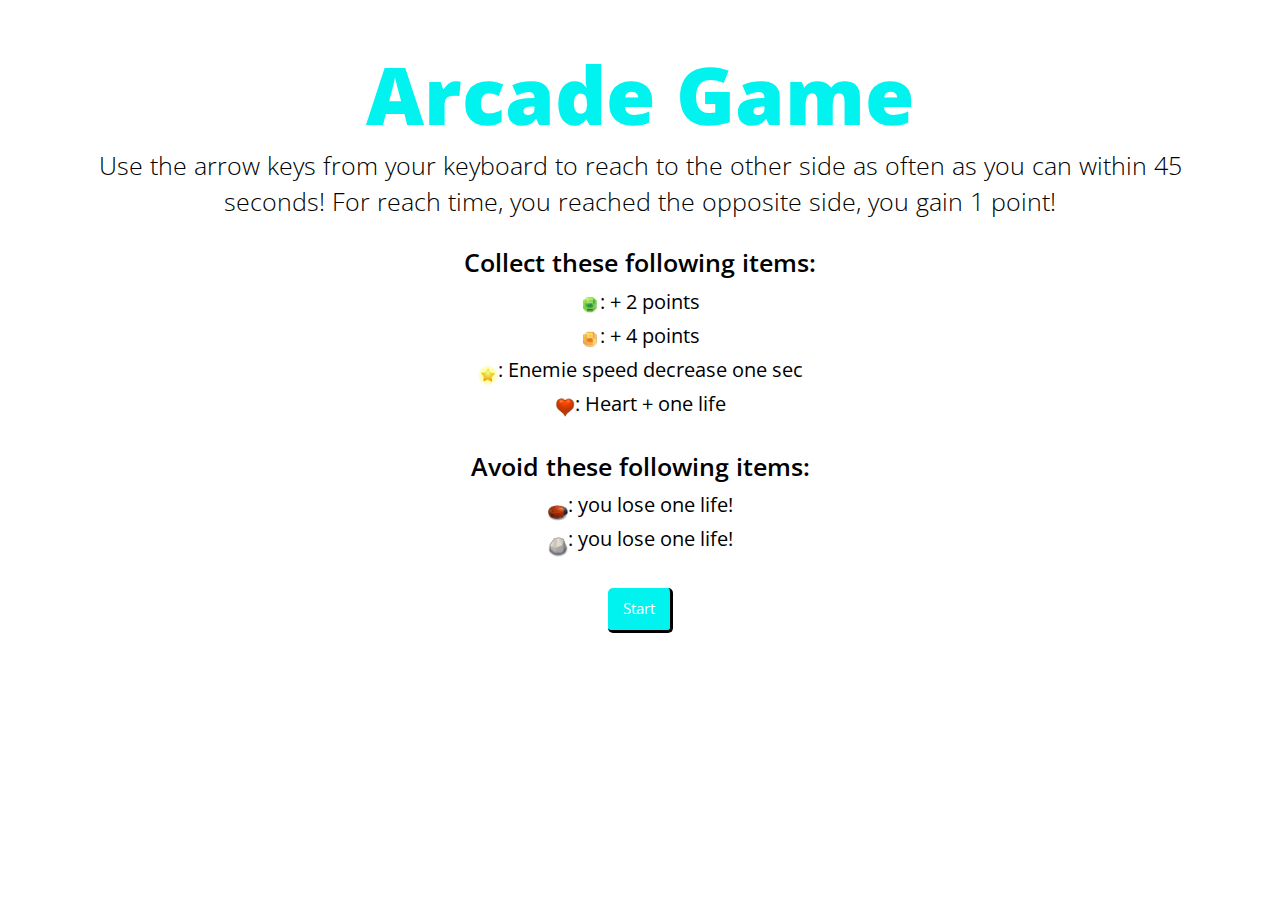
==== index.html @ 3a2a66f4 "Game" ====
<!DOCTYPE html>

<html>
<head>
    <meta charset="UTF-8">
    <title>Effective JavaScript: Frogger-Clone</title>
    <!--Page Styles and Font-->
    <link href="https://fonts.googleapis.com/css?family=Open+Sans:400,300,600,800" rel="stylesheet">
    <link rel="stylesheet" href="css/bootstrap.css">
    <link rel="stylesheet" href="css/style.css">
</head>
<body>
<div class="container">
    <header>
        <h1 id="heading">Arcade Game</h1>
        <div id="instruction">
            <p>Use the arrow keys from your keyboard to reach to the other side as often as you can within 45 seconds! For reach time, you reached the opposite side, you gain 1 point!</p>
            <h2>Collect these following items:</h2>
            <ul>
                <li><img src="images/GemGreenKopie.png" alt="green Gem" style="width:20px;height:34px;">: + 2 points</li>
                <li><img src="images/GemOrangeKopie.png" alt="orange Gem" style="width:20px;height:34px;">: + 4 points</li>
                <li><img src="images/Star.png" alt="Star" style="width:20px;height:34px;">: Enemie speed decrease one sec</li>
                <li><img src="images/Heart.png" alt="Heart" style="width:20px;height:34px;">: Heart + one life</li>
            </ul>
            <h2>Avoid these following items:</h2>
            <ul>
                <li><img src="images/enemy-bug.png" alt="Bug" style="width:20px;height:34px;">: you lose one life!</li>
                <li><img src="images/Rock.png" alt="Rock" style="width:20px;height:34px;">: you lose one life!</li>
            </ul>
        </div>
        <div id="timer"></div>
        <div id="life"></div>
        <div id="score"></div>
        <button id="start">Start</button>
        <button id="try-again" onClick="history.go(0)">Try Again</button>
    </header>

    <div id="game-board"></div>
    <div>
        <h1 id="no-life"></h1>
        <h1 id="gameOver-message"></h1>
    </div>

    <script src="js/resources.js"></script>
    <script src="js/app.js"></script>
    <script src="js/engine.js"></script>
    </div>
</body>
</html>
---- css/style.css ----
/* Generic Styles */
*{
    padding:0;
    margin:0;
    font-family: "Open Sans", sans-serif;
    color: #000;
}
body {
    text-align: center;
}

header {
    text-align: center;
}

h1{
    font-size: 80px;
    margin-top: 50px;
    font-weight: 800;
    color: #01f3f0;
}

h2 {
    font-size: 25px;
    font-weight:600;
    margin: 30px auto 10px auto;
    width: 600px;
}

p {
    font-size: 25px;
    font-weight: 300;
}

#gameOver-message {
    font-size: 40px;
    font-weight:600;
    text-align: center;
    color: #01f3f0;
}

ul{
    text-align: left;
    width: 400px;
    margin: 0 auto;
    font-size: 20px;
    text-align: center;
    list-style-type: none;
}

#score,
#life,
#timer,
#try-again {
    display: none;
    font-size: 2em;
    font-weight: 400;
    margin-right: 3em;
    color: black;
    border-radius: 0.2em;
    padding: 0.2em;
}


#game-board{
    display: none;
    margin: 20px 30px;
    font-size: 30px;
    font-weight: 300;
}
#instruction{
    margin-bottom:30px;
}
button {
    font-size: 15px;
    border-radius: 5px;
    color: white;
    background-color: #01f3f0;
    border: 0;
    border-bottom: 3px solid black;
    border-right: 3px solid black;
    padding: 10px 15px;
    margin-bottom: 5px;
}

button:hover {
    background-color: #b7ebf4;
    border-bottom: 3px solid black;
}
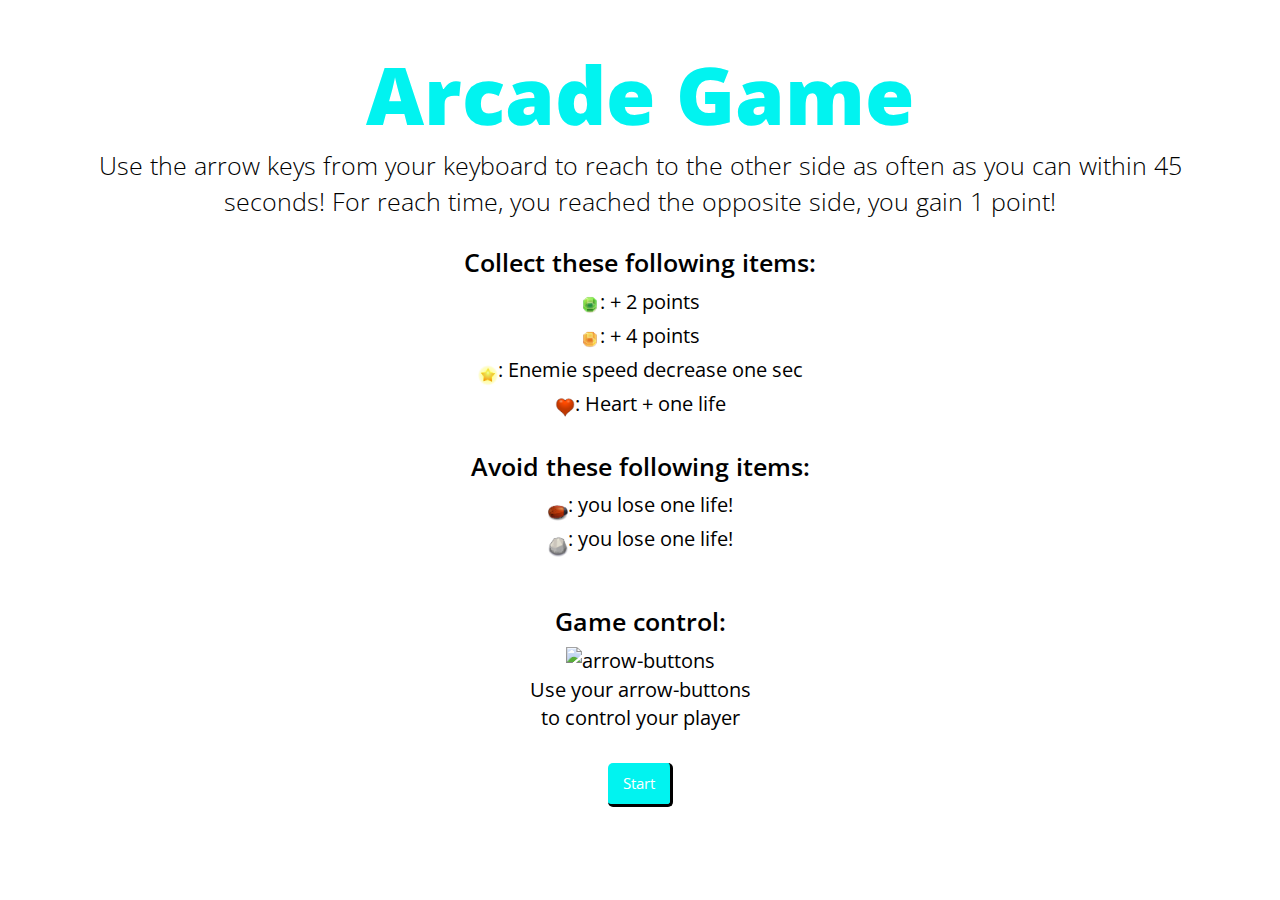
==== commit 561331ac: "Udacity" ====
--- a/index.html
+++ b/index.html
@@ -26,6 +26,11 @@
             <ul>
                 <li><img src="images/enemy-bug.png" alt="Bug" style="width:20px;height:34px;">: you lose one life!</li>
                 <li><img src="images/Rock.png" alt="Rock" style="width:20px;height:34px;">: you lose one life!</li>
+            </ul><br>
+            <h2>Game control:</h2>
+            <ul>
+                <li><img src="images/vector-arrows-buttons.jpg" alt="arrow-buttons"> </li>
+                <li>Use your arrow-buttons <br> to control your player</li>
             </ul>
         </div>
         <div id="timer"></div>
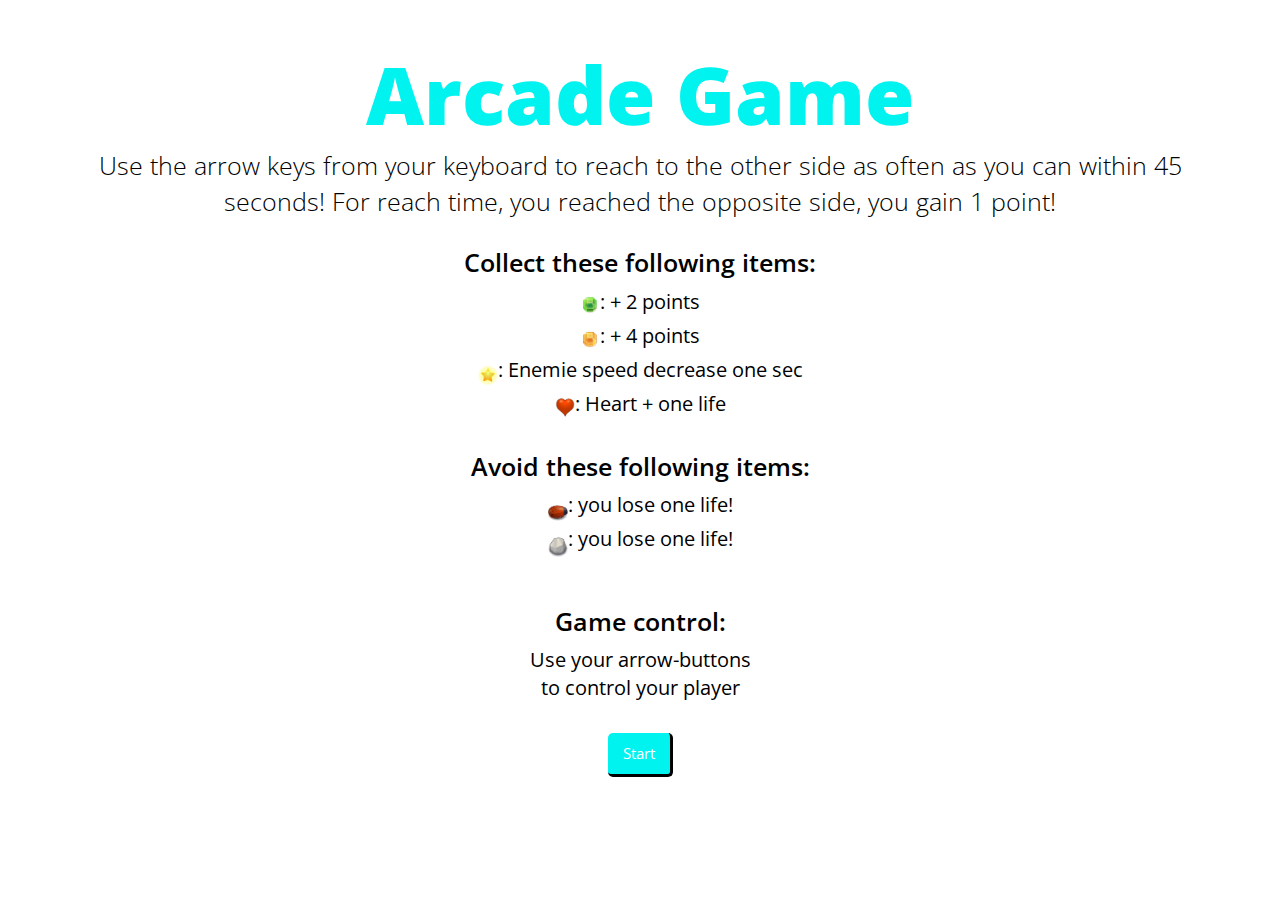
==== commit 5e4fd297: "index" ====
--- a/index.html
+++ b/index.html
@@ -29,8 +29,7 @@
             </ul><br>
             <h2>Game control:</h2>
             <ul>
-                <li><img src="images/vector-arrows-buttons.jpg" alt="arrow-buttons"> </li>
-                <li>Use your arrow-buttons <br> to control your player</li>
+            <li>Use your arrow-buttons <br> to control your player</li>
             </ul>
         </div>
         <div id="timer"></div>
